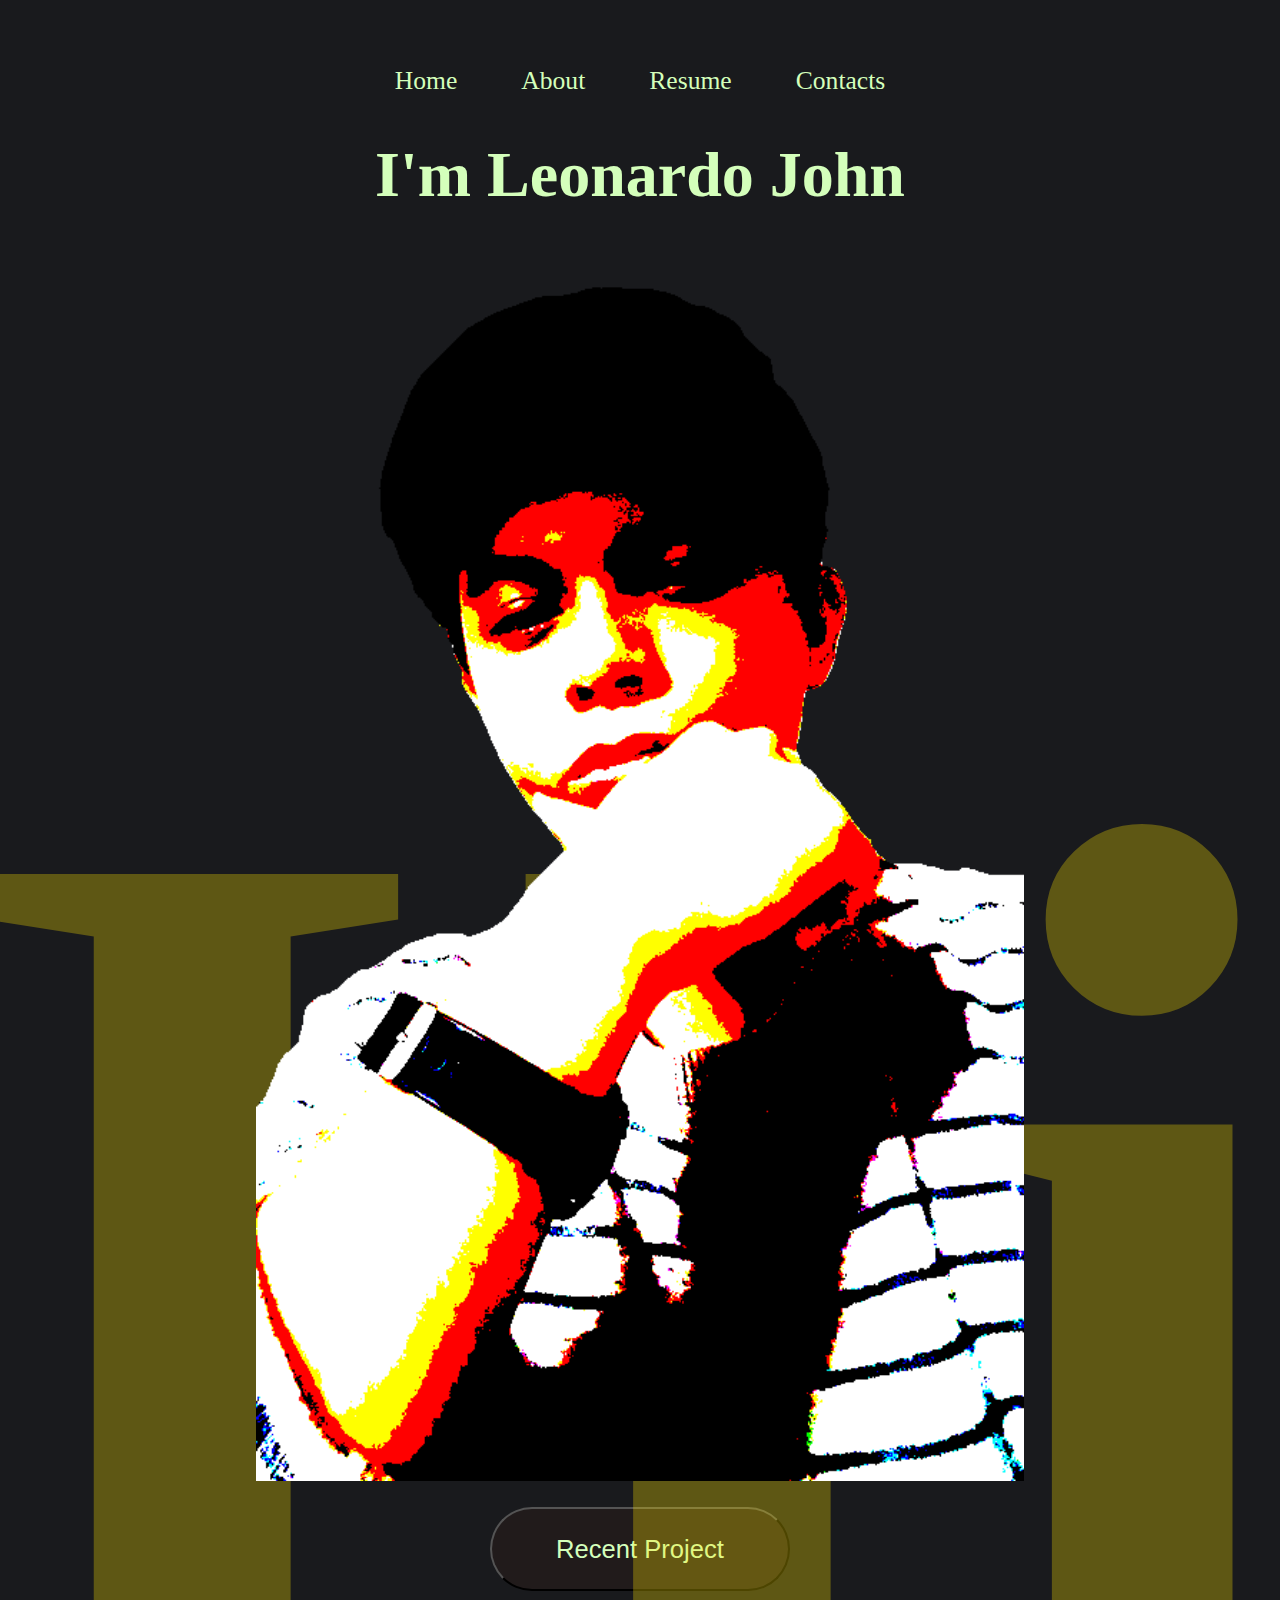
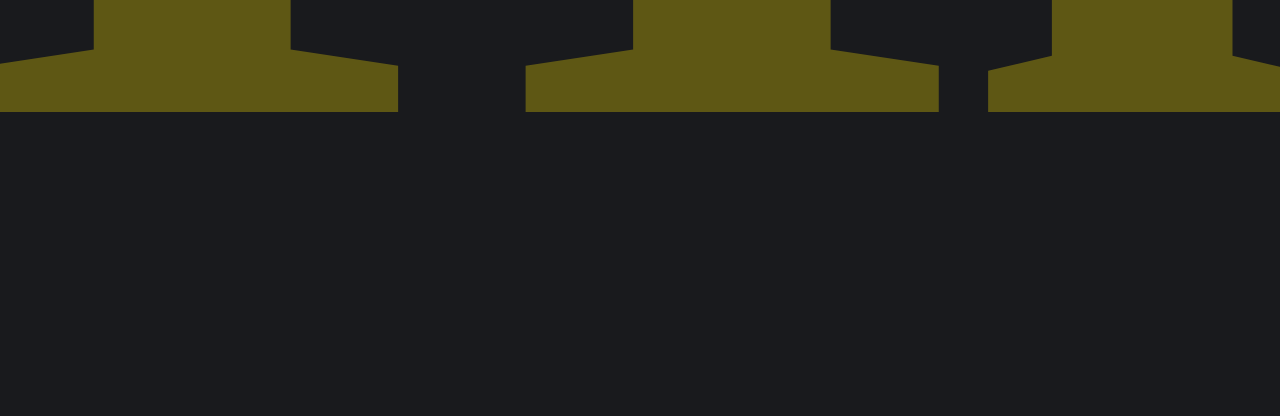
==== index.html @ 8ddfe34d "Add files via upload" ====
<!DOCTYPE html>
<html lang="en">

<head>
    <meta charset="UTF-8">
    <meta http-equiv="X-UA-Compatible" content="IE=edge">
    <meta name="viewport" content="width=device-width, initial-scale=1.0">
    <title>Leonardo John Pansipansi</title>
    <link rel="stylesheet" type="text/css" href="styles.css">
</head>

<body>
    <div class="menu">
        <ul>
            <li><a href="index.html">Home</a></li>
            <li><a href="about/about.html">About</a></li>
            <li><a href="resume/ljpansipansi_resume_science.pdf" target = "blank" download="ljpansipansi_resume_science.pdf">Resume</a></li>
            <li><a href="contacts/contact.html">Contacts</a></li>
        </ul>
    </div>

    <h1>I'm Leonardo John</h1>
    <h1 class="second_header"></h1>
    <img src="images/image.png" alt="Description of the image" class="image-style">
    <button class="custom-button" onclick="location.href='recent_project/recentproject.html'">Recent Project</button>
    <script src="script.js"></script>
</body>

</html>
---- styles.css ----
body {
    overflow-x: hidden;
    background: rgb(25, 26, 29);
    background-size: 800% 100%;
    animation: gradient 30s ease infinite;
    transition: background-color 2s;
    margin: 0;
    display: flex;
    flex-direction: column;
    align-items: center;
    justify-content: center;
    min-height: 100vh;
}

h1 {
    color: rgb(212, 255, 187);
    font-size: 5vw;
    margin-top: 2vw;
}


.image-style {
    width: 60vw;
    height: auto;
    margin-top: -40px; /* Default margin-top for desktop */
    position: relative; /* Ensure the image is positioned relative to its container */
    z-index: 2; /* Place the image above the background text */
}

.menu {
    margin-top: 50px;
}

.menu ul {
    list-style: none;
    padding: 0;
    text-align: center;
}

.menu ul li {
    display: inline;
    margin: 0 30px;
    font-size: 2vw;
}

.menu ul li a {
    text-decoration: none;
    color: rgb(212, 255, 187);
}

.menu ul li a:hover {
    color: #ffffff;
}

.second_header::before {
    content: "Hi";
    position: absolute;
    top:1000px;
    left: 50%;
    transform: translate(-50%, -50%);
    font-size: 100vw;
    color: #ffe6004d;
    z-index: -1;
    pointer-events: none; /* This ensures that the pseudo-element doesn't capture pointer events */
}

/* Add padding to .second_header if needed */
.second_header {
    position: relative;
    z-index: 2;
    font-family: Georgia, serif;
    padding: 0; /* Adjust the padding as needed */
}

.custom-button {
    position: relative;
    padding: 2vw 5vw;
    font-size: 2vw;
    background-color: #211b1b;
    color: rgb(212, 255, 187);
    border-radius: 50px;
    margin-top: 2vw;
    cursor: pointer; /* Use "pointer" for a hand cursor */
}

@media (max-width: 750px) {
    body {
        min-height: 95vh; /* Adjust the min-height value for the mobile view */
    }

    h1 {
        font-size: 8vw;
    }

    .image-style {
        margin-top: -40px; 
        width: 80vw; 
    }

    .menu {
        margin-top: 10px !important;
    }

    .menu ul li {
        font-size: 4vw;
        margin: 0 10px;
    }

    .custom-button {
        font-size: 4vw;
    }
    .second_header::before {
        top: 300px;

    }
    
}
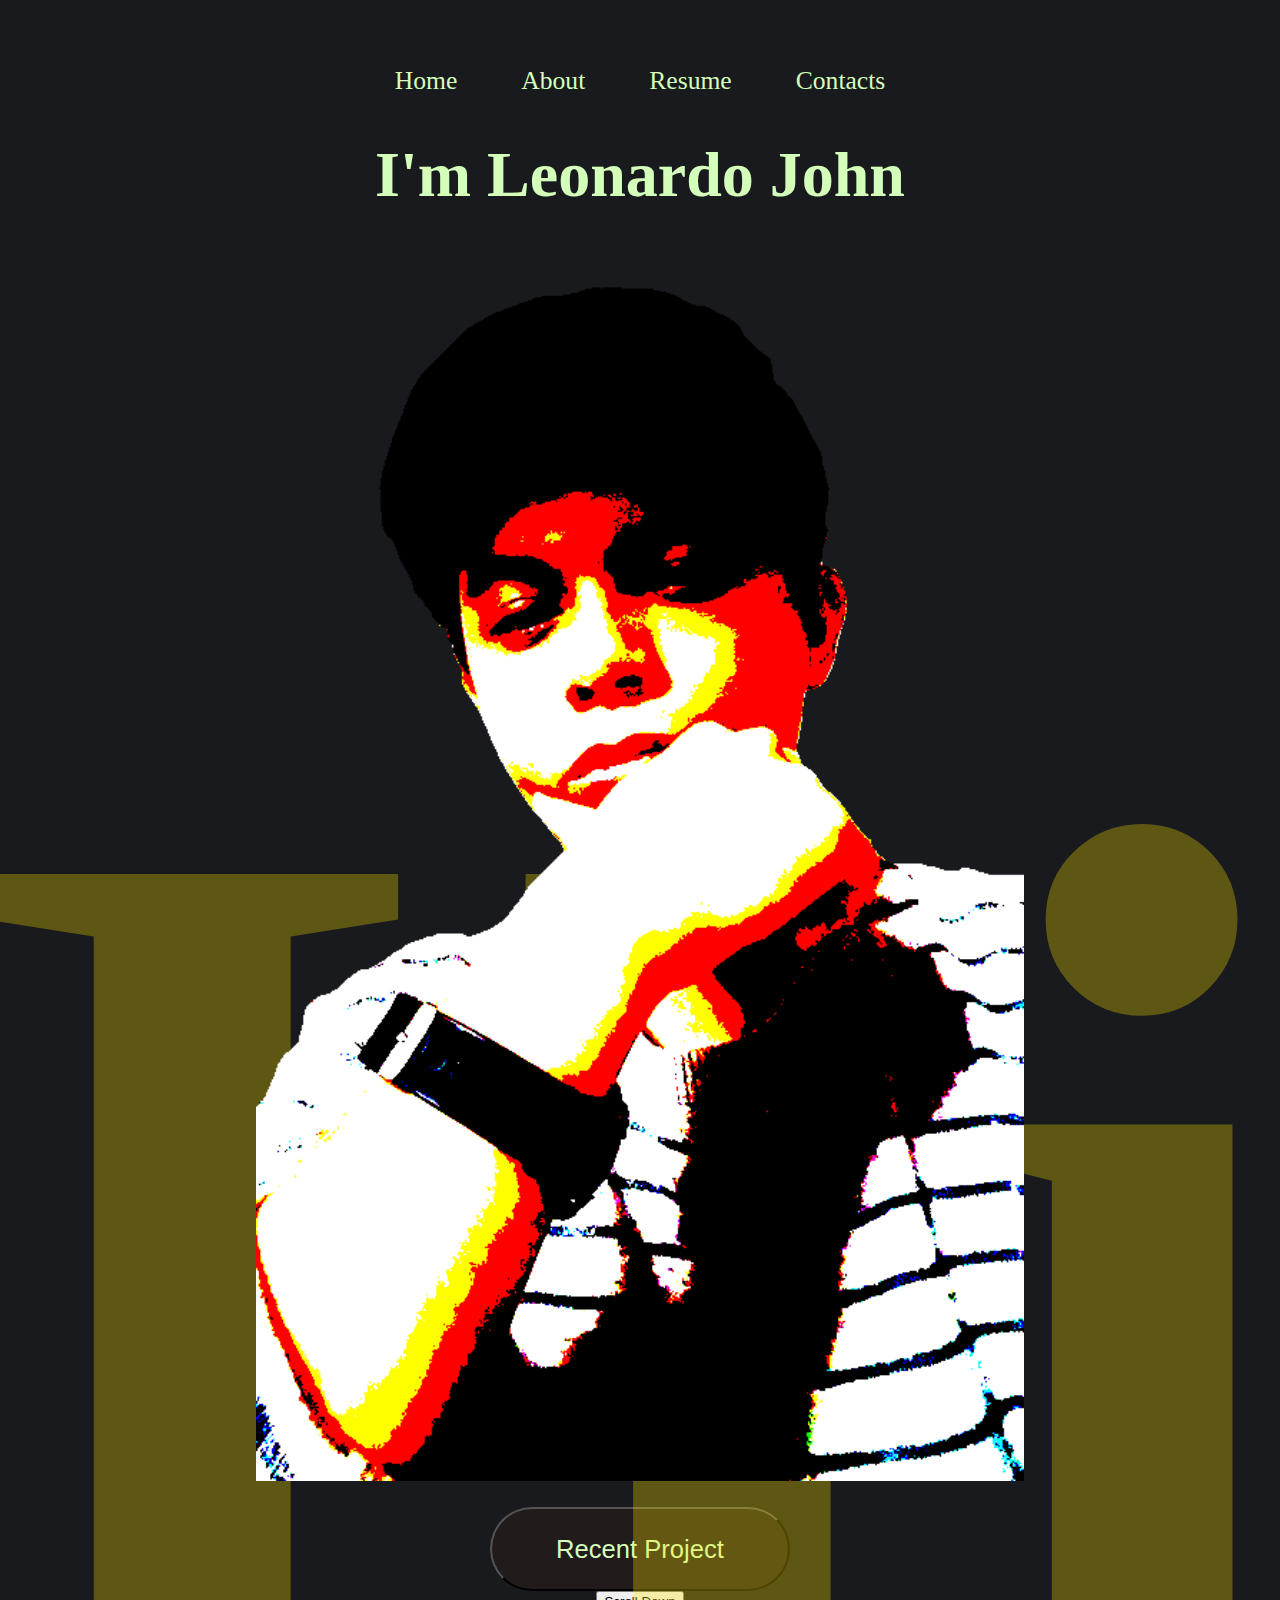
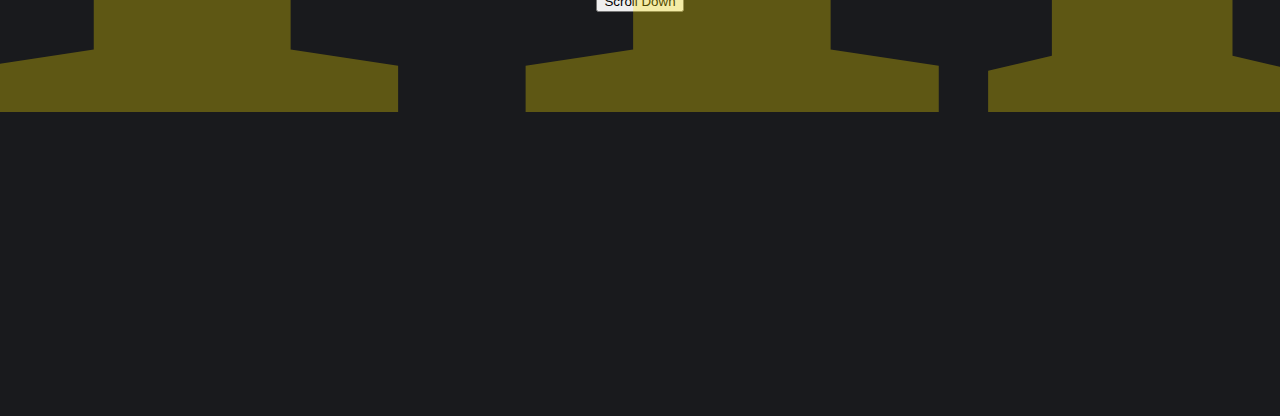
==== commit b2e79c65: "Update index.html" ====
--- a/index.html
+++ b/index.html
@@ -5,7 +5,7 @@
     <meta charset="UTF-8">
     <meta http-equiv="X-UA-Compatible" content="IE=edge">
     <meta name="viewport" content="width=device-width, initial-scale=1.0">
-    <title>Leonardo John Pansipansi</title>
+    <title>Leonardo Ja Vinxi</title>
     <link rel="stylesheet" type="text/css" href="styles.css">
 </head>
 
@@ -14,7 +14,7 @@
         <ul>
             <li><a href="index.html">Home</a></li>
             <li><a href="about/about.html">About</a></li>
-            <li><a href="resume/ljpansipansi_resume_science.pdf" target = "blank" download="ljpansipansi_resume_science.pdf">Resume</a></li>
+            <li><a href="resume/ljpansipansi_resume_science.pdf" target = "blank">Resume</a></li>
             <li><a href="contacts/contact.html">Contacts</a></li>
         </ul>
     </div>
@@ -23,6 +23,11 @@
     <h1 class="second_header"></h1>
     <img src="images/image.png" alt="Description of the image" class="image-style">
     <button class="custom-button" onclick="location.href='recent_project/recentproject.html'">Recent Project</button>
+    <div id="content-section">
+        <button id="scrollButton" class="scroll-button" onclick="scrollToContent()">Scroll Down</button>
+    </div>
+    
+
     <script src="script.js"></script>
 </body>
 
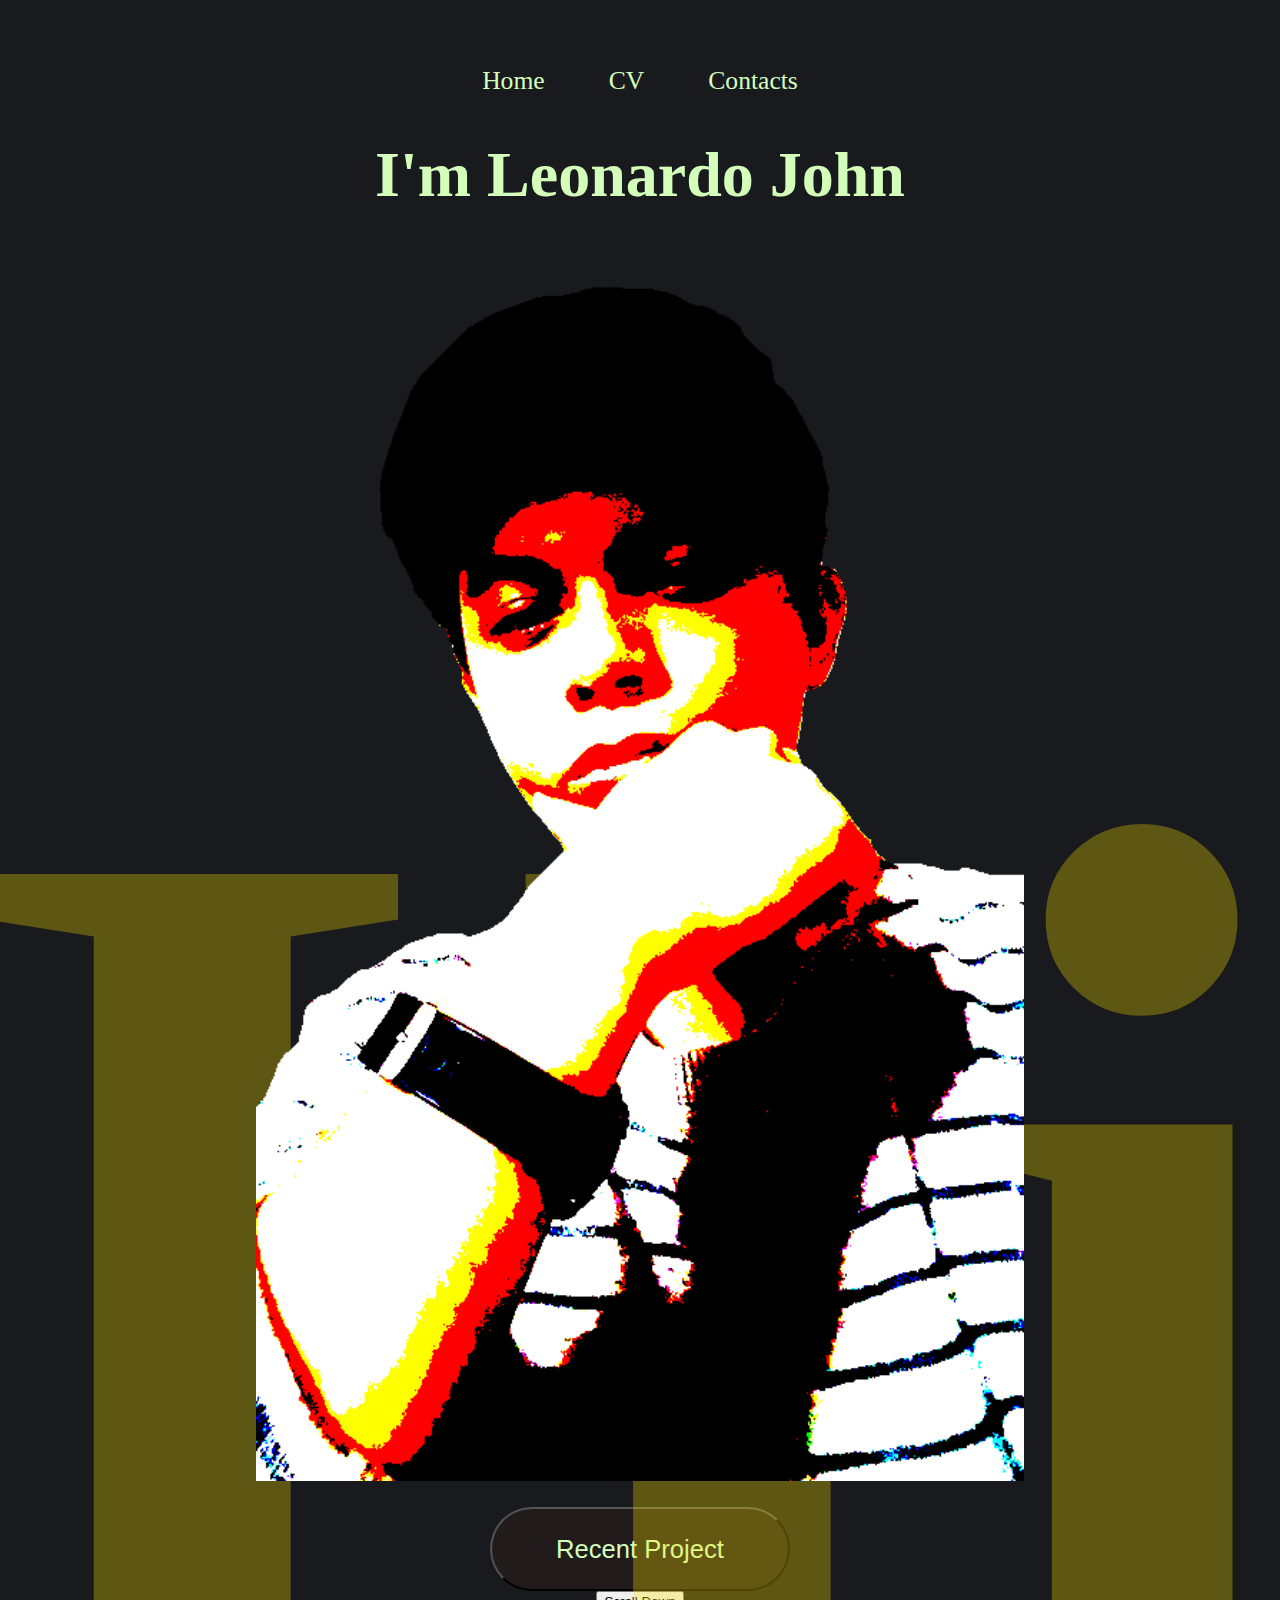
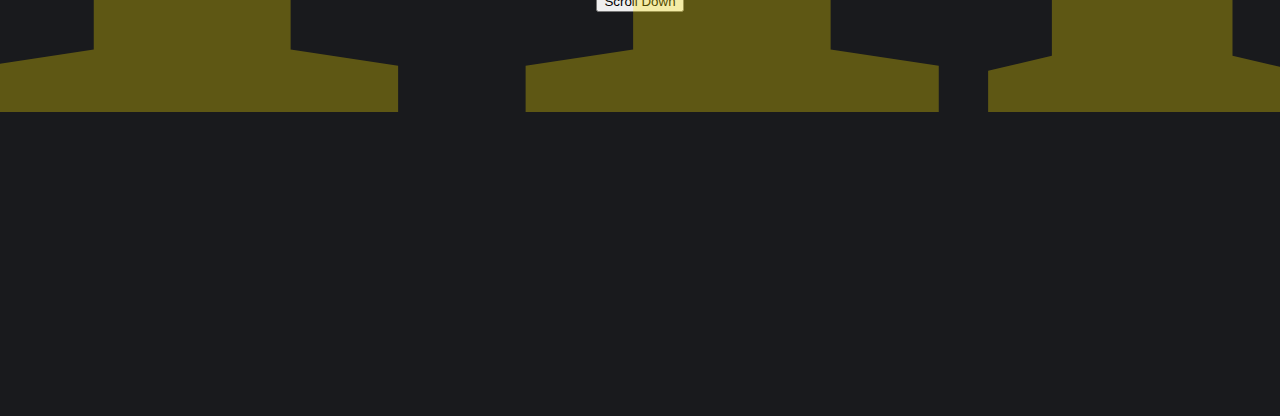
==== commit 6cc5404e: "Add files via upload" ====
--- a/index.html
+++ b/index.html
@@ -13,9 +13,9 @@
     <div class="menu">
         <ul>
             <li><a href="index.html">Home</a></li>
-            <li><a href="about/about.html">About</a></li>
-            <li><a href="resume/ljpansipansi_resume_science.pdf" target = "blank">Resume</a></li>
+            <li><a href="resume/CV_Leonardo_John.pdf" target = "blank">CV</a></li>
             <li><a href="contacts/contact.html">Contacts</a></li>
+            <!-- <li><a href="about/about.html">About</a></li> -->
         </ul>
     </div>
 
